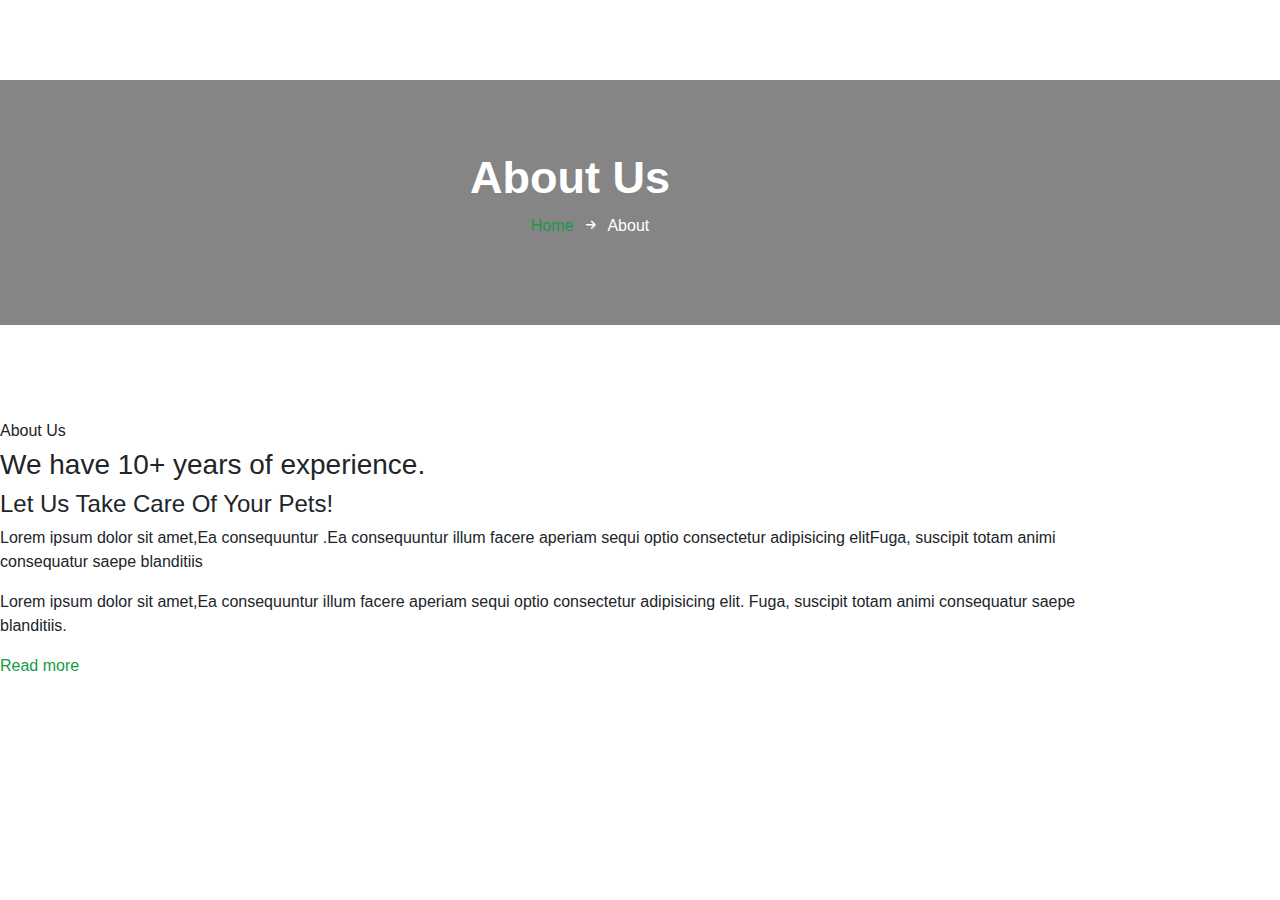
==== about.html @ 81b2c890 "tạo folder dự phòng" ====
<html lang="en" data-theme="light"><head>
    <!-- Required meta tags -->
    <meta charset="utf-8">
    <meta name="viewport" content="width=device-width, initial-scale=1, shrink-to-fit=no">
    <title>Pooch Care | About </title>
     <!-- google fonts -->  
     <link href="//fonts.googleapis.com/css2?family=Jost:wght@300;400;600&amp;display=swap" rel="stylesheet">
       <!-- link font awesome  -->
    <link rel="stylesheet" href="https://cdnjs.cloudflare.com/ajax/libs/font-awesome/6.2.0/css/all.min.css">
    <!-- bootstrap -->
    <link rel="stylesheet" href="https://cdn.jsdelivr.net/npm/bootstrap@4.3.1/dist/css/bootstrap.min.css" integrity="sha384-ggOyR0iXCbMQv3Xipma34MD+dH/1fQ784/j6cY/iJTQUOhcWr7x9JvoRxT2MZw1T" crossorigin="anonymous">
    <!-- CSS -->
    <link rel="stylesheet" href="./css/index.css">

  </head>
  
  <body>
  
  <style>
  * {
    box-sizing: border-box;
    font-family: -apple-system, BlinkMacSystemFont, "Segoe UI", Roboto, Oxygen-Sans, Ubuntu, Cantarell, "Helvetica Neue", sans-serif;
  }
  </style>
    <!--header-->
  <header >
  </header>
  <!-- //header -->
  
  <!-- about us top -->
  <section class="aboutus text-center">
    <!-- before -->
    <div class="aboutus-bg aboutus-bg-about py-sm-5 py-4">
        <div class="container py-2">
            <h2 class="title">About Us</h2>
            <ul class="aboutus-nav mt-2">
                <li><a href="#url">Home</a></li>
                <li class="active"><span class="fa fa-arrow-right mx-2 "></span> About  </li>
            </ul>
        </div>
    </div>
  </section>

  <!-- /aboutus-experience-->
  <section class="aboutus-experience">
    <!-- /aboutus-experience-main-->
    <div class="aboutus-experience-main py-5">
      <div class="container py-lg-5">
        <div class="content-info-in">
          <div class="content-gd ">
            <div class="title-content text-left mb-2">
              <h6 class="about-title">About Us</h6>
              <h3 class="text-title">We have 10+ years of experience.</h3>
            </div>
            <h4>Let Us Take Care
              Of Your Pets!</h4>
          </div>
          <div class="content-gd ">
            <p>Lorem ipsum dolor sit amet,Ea consequuntur .Ea consequuntur illum facere aperiam sequi optio
              consectetur adipisicing elitFuga, suscipit totam animi consequatur saepe blanditiis</p>
            <p class="mt-3 mb-3">Lorem ipsum dolor sit amet,Ea consequuntur illum
              facere aperiam sequi optio consectetur adipisicing elit. Fuga, suscipit totam animi
              consequatur saepe blanditiis.</p>
              <a href="services.html" class="read">Read more</a>
          </div>
  
        </div>
      </div>
  </div></section>
  <!-- //aboutus-experience-->
  
  
  


  
    <!-- jquery -->
    <script src="https://cdnjs.cloudflare.com/ajax/libs/jquery/3.6.1/jquery.min.js" integrity="sha512-aVKKRRi/Q/YV+4mjoKBsE4x3H+BkegoM/em46NNlCqNTmUYADjBbeNefNxYV7giUp0VxICtqdrbqU7iVaeZNXA==" crossorigin="anonymous" referrerpolicy="no-referrer"></script>

    <!--bootstrap-->
  

<script src="https://cdn.jsdelivr.net/npm/bootstrap@5.2.2/dist/js/bootstrap.min.js" integrity="sha384-IDwe1+LCz02ROU9k972gdyvl+AESN10+x7tBKgc9I5HFtuNz0wWnPclzo6p9vxnk" crossorigin="anonymous"></script>
  
  
  
  </body></html>
---- css/index.css ----
html {
    font-size: 16px;
}
.container {
    margin: 0;
    padding: 0;
    box-sizing: border-box;
}
.header {
    position: relative;
    top: 0;
    left: 0;
    width: 100% ;
}
.header .nav-link:hover {
    color: green !important;
}   

/* ABOUT HTML */
.aboutus{
    background-image: url(https://demo.w3layouts.com/demos_new/template_demo/02-07-2020/pooch-care-liberty-demo_Free/1396504601/web/assets/images/banner4.jpg);
    background-position: center;
    background-repeat: no-repeat;
    background-size: cover;
    position: relative;
    margin-top: 80px;
    z-index: 0;
    display: grid;
    align-items: center;
    padding: 15px 0;
}
.aboutus::before{
    content: "";
    position: absolute;
    top: 0;
    min-height: 100%;
    left: 0;
    right: 0;
    z-index: -1;
    background-color: #0c0c0c;
    opacity: 0.5;
}
.container {
    width: 100%;
    padding-right: 15px;
    padding-left: 15px;
}
.aboutus h2.title{
    color: #ffffff;
    font-weight: 650;
    font-size: 45px;
}
li{
    list-style-type: none;
}
.aboutus .aboutus-nav li{
    display: inline-block;
    font-size: 16px;
    font-weight: 380;
    color: #ffffff;
    position: relative;
    vertical-align: middle;
}
a, a:hover{
    text-decoration: none;
    color: #189A46;
}
.aboutus .aboutus-nav li span.fa{
    font-size: 11px;
    vertical-align: 2px;
}
.aboutus-experience .content-info-in{
    display: flex;
    flex-wrap: wrap;
    margin-right: -15px;
    margin-left: -15px;
    align-items: center;
}
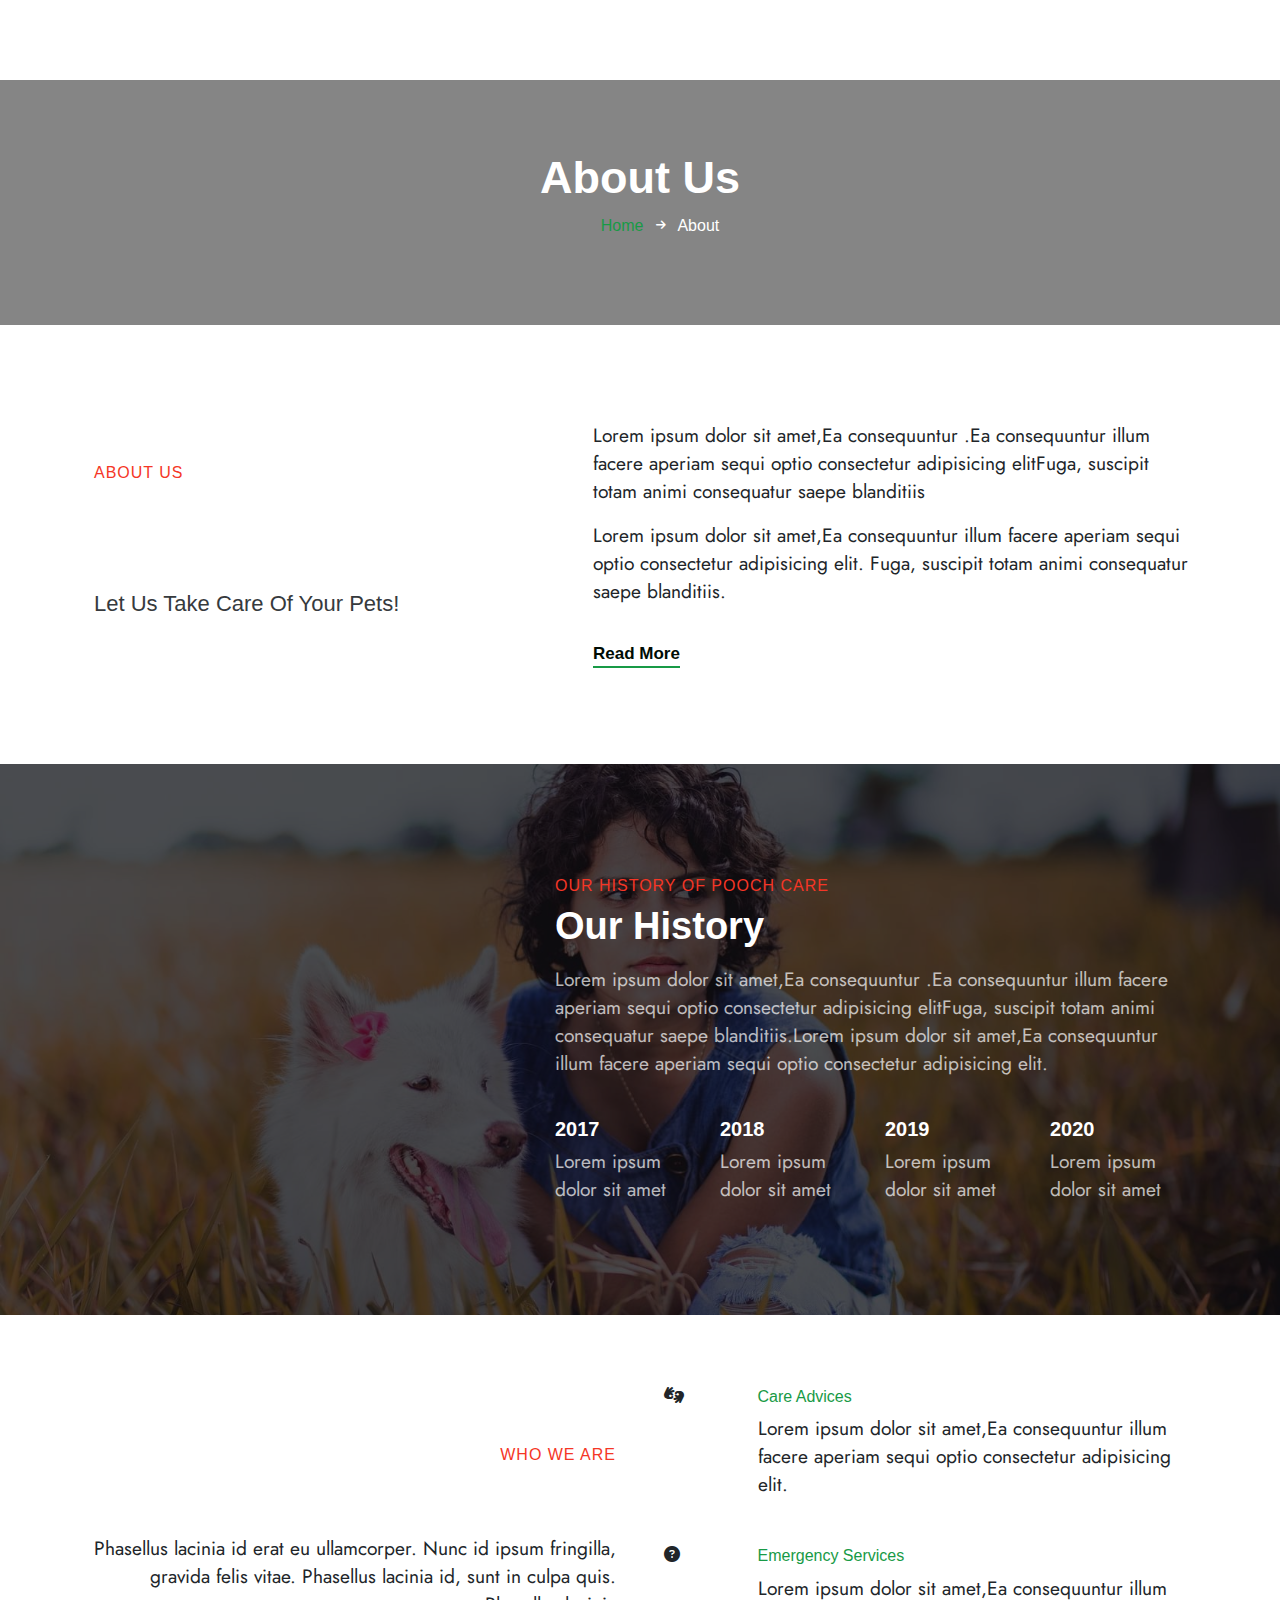
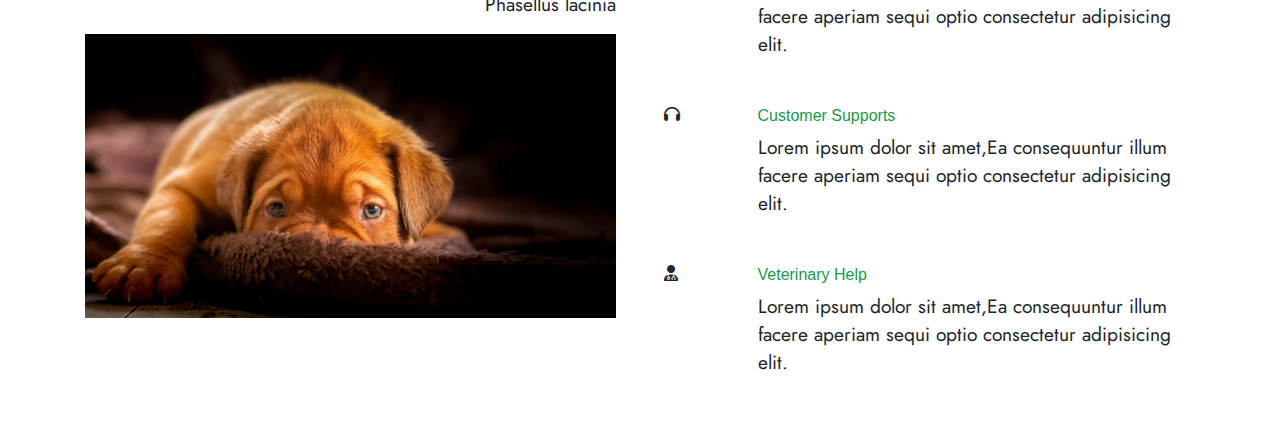
==== commit 72726748: "update aboutus" ====
--- a/about.html
+++ b/about.html
@@ -10,7 +10,7 @@
     <!-- bootstrap -->
     <link rel="stylesheet" href="https://cdn.jsdelivr.net/npm/bootstrap@4.3.1/dist/css/bootstrap.min.css" integrity="sha384-ggOyR0iXCbMQv3Xipma34MD+dH/1fQ784/j6cY/iJTQUOhcWr7x9JvoRxT2MZw1T" crossorigin="anonymous">
     <!-- CSS -->
-    <link rel="stylesheet" href="./css/index.css">
+    <link rel="stylesheet" href="./css/about.css">
 
   </head>
   
@@ -42,12 +42,11 @@
   </section>
 
   <!-- /aboutus-experience-->
-  <section class="aboutus-experience">
-    <!-- /aboutus-experience-main-->
+  <div class="aboutus-experience">
     <div class="aboutus-experience-main py-5">
       <div class="container py-lg-5">
         <div class="content-info-in">
-          <div class="content-gd ">
+          <div class="content-gd col-lg-5 pl-lg-4">
             <div class="title-content text-left mb-2">
               <h6 class="about-title">About Us</h6>
               <h3 class="text-title">We have 10+ years of experience.</h3>
@@ -55,7 +54,7 @@
             <h4>Let Us Take Care
               Of Your Pets!</h4>
           </div>
-          <div class="content-gd ">
+          <div class="content-gd col-lg-7 pl-lg-4 pl-lg-5 mt-lg-0 mt-md-5 mt-4 ">
             <p>Lorem ipsum dolor sit amet,Ea consequuntur .Ea consequuntur illum facere aperiam sequi optio
               consectetur adipisicing elitFuga, suscipit totam animi consequatur saepe blanditiis</p>
             <p class="mt-3 mb-3">Lorem ipsum dolor sit amet,Ea consequuntur illum
@@ -63,13 +62,134 @@
               consequatur saepe blanditiis.</p>
               <a href="services.html" class="read">Read more</a>
           </div>
-  
         </div>
       </div>
-  </div></section>
-  <!-- //aboutus-experience-->
-  
-  
+  </div>
+</div>
+
+  <!-- Feature -->
+  
+  <section class="feature">
+    <div class="feature-main py-5">
+      <!-- before -->
+      <div class="container py-lg-5">
+        <div class="feature-content py-lg-3">
+          <h4 class="about-title">Our history of Pooch Care</h4>
+          <h3 class="text-title">Our history</h3>
+          <p class="mt-3">Lorem ipsum dolor sit amet,Ea consequuntur .Ea consequuntur illum facere aperiam
+            sequi optio consectetur adipisicing elitFuga, suscipit totam animi consequatur saepe
+            blanditiis.Lorem ipsum dolor sit amet,Ea consequuntur illum facere aperiam sequi optio
+            consectetur adipisicing elit.</p>
+          <div class="history-grids">
+            <div class="history-info">
+              <h5 class="year">2017</h5>
+              <p>Lorem ipsum dolor sit amet</p>
+  
+            </div>
+            <div class="history-info">
+              <h5 class="year">2018</h5>
+              <p>Lorem ipsum dolor sit amet</p>
+            </div>
+            <div class="history-info">
+              <h5 class="year">2019</h5>
+              <p>Lorem ipsum dolor sit amet</p>
+            </div>
+            <div class="history-info">
+              <h5 class="year">2020</h5>
+              <p>Lorem ipsum dolor sit amet</p>
+            </div>
+  
+          </div>
+  
+        </div>
+      </div>
+    </div>
+  </section>
+
+  <!-- Who We Are -->
+  <section class="choose-us">
+    <!-- /content-6-section -->
+    <div class="choose-us-main py-5">
+      <div class="container py-lg-4">
+        <div class="content-info-in">
+          <div class="content-left col-lg-6 pr-lg-4 text-lg-right">
+            <h6 class="about-title">
+              Who we are</h6>
+            <h3 class="text-title">
+              Why Choose Us</h3>
+            <p class="mt-3"> Phasellus lacinia id erat eu
+              ullamcorper. Nunc id ipsum fringilla, gravida felis vitae. Phasellus lacinia id, sunt in
+              culpa quis. Phasellus lacinia</p>
+            <img src="./img/banner3.jpg" class="img-fluid mt-3" alt="">
+          </div>
+          <div class="content-right col-lg-6 pl-lg-4">
+            <div class="row content4-right-grids mb-lg-5 mb-4">
+              <div class="col-md-2 content4-right-icon">
+                <div class="content4-icon">
+                  <span class="fa fa-american-sign-language-interpreting"></span>
+                </div>
+              </div>
+              <div class="col-md-10 content4-right-info">
+                <h6><a href="#">Care Advices</a></h6>
+                <p>Lorem ipsum dolor sit amet,Ea consequuntur illum facere aperiam sequi optio
+                  consectetur
+                  adipisicing elit.</p>
+              </div>
+  
+            </div>
+            <div class="row content4-right-grids mb-lg-5 mb-4">
+              <div class="col-md-2 content4-right-icon">
+                <div class="content4-icon">
+                  <span class="fa fa-question-circle"></span>
+                </div>
+              </div>
+              <div class="col-md-10 content4-right-info">
+                <h6><a href="#">
+                  Emergency Services</a></h6>
+                <p>Lorem ipsum dolor sit amet,Ea consequuntur illum facere aperiam sequi optio
+                  consectetur
+                  adipisicing elit.</p>
+              </div>
+  
+            </div>
+            <div class="row content4-right-grids mb-lg-5 mb-4">
+              <div class="col-md-2 content4-right-icon">
+                <div class="content4-icon">
+                  <span class="fa fa-headphones"></span>
+                </div>
+              </div>
+              <div class="col-md-10 content4-right-info">
+                <h6><a href="#">
+                  Customer Supports</a></h6>
+                <p>Lorem ipsum dolor sit amet,Ea consequuntur illum facere aperiam sequi optio
+                  consectetur
+                  adipisicing elit.</p>
+              </div>
+  
+            </div>
+            <div class="row content4-right-grids">
+              <div class="col-md-2 content4-right-icon">
+                <div class="content4-icon">
+                  <span class="fa fa-user-md"></span>
+                </div>
+              </div>
+              <div class="col-md-10 content4-right-info">
+                <h6><a href="#">
+                  Veterinary Help</a></h6>
+                <p>Lorem ipsum dolor sit amet,Ea consequuntur illum facere aperiam sequi optio
+                  consectetur
+                  adipisicing elit.</p>
+              </div>
+  
+            </div>
+          </div>
+  
+  
+        </div>
+  
+      </div>
+    </div>
+  </section>
   
 
 
--- a/css/about.css
+++ b/css/about.css
@@ -0,0 +1,145 @@
+/* ABOUT HTML */
+*{
+    box-sizing: border-box;
+}
+.aboutus{
+    background-image: url(https://demo.w3layouts.com/demos_new/template_demo/02-07-2020/pooch-care-liberty-demo_Free/1396504601/web/assets/images/banner4.jpg);
+    background-position: center;
+    background-repeat: no-repeat;
+    background-size: cover;
+    position: relative;
+    margin-top: 80px;
+    z-index: 0;
+    display: grid;
+    align-items: center;
+    padding: 15px 0;
+}
+.aboutus::before{
+    content: "";
+    position: absolute;
+    top: 0;
+    min-height: 100%;
+    left: 0;
+    right: 0;
+    z-index: -1;
+    background-color: #0c0c0c;
+    opacity: 0.5;
+}
+.container {
+    width: 100%;
+    padding-right: 15px;
+    padding-left: 15px;
+}
+.aboutus h2.title{
+    color: #ffffff;
+    font-weight: 650;
+    font-size: 45px;
+}
+li{
+    list-style-type: none;
+}
+.aboutus .aboutus-nav li{
+    display: inline-block;
+    font-size: 16px;
+    font-weight: 380;
+    color: #ffffff;
+    position: relative;
+    vertical-align: middle;
+}
+a, a:hover{
+    text-decoration: none;
+    color: #189A46;
+    cursor: pointer;
+}
+.aboutus .aboutus-nav li span.fa{
+    font-size: 11px;
+    vertical-align: 2px;
+}
+.content-info-in{
+    display: flex;
+    margin-right: -15px;
+    margin-left: -15px;
+    align-items: center;
+}
+.about-title{
+    color: #f53626;
+    font-size: 16px;
+    font-weight: 400;
+    line-height: 20px;
+    text-transform: uppercase;
+    letter-spacing: 1px;
+}
+.text-title{
+    text-transform: capitalize;
+    font-size: 38px;
+    font-weight: 550;
+    line-height: 45px;
+}
+.content-info-in h4{
+    font-size: 22px;
+    line-height: 30px;
+    opacity: 0.9;
+}
+p{
+    margin: 0;
+    padding: 0;
+    font-size: 1.2em;
+    line-height: 28px;
+    color: var(--font-color);
+    font-family: 'Jost', sans-serif; 
+}
+a.read{
+    font-size: 17px;
+    padding: 0;
+    border-bottom: 2px solid #189A46;
+    color: #000c04 ;
+    transition: 0.3s ease-in-out;
+    font-weight: 600;
+    border-radius: 0;
+    margin-top: 20px;
+    display: inline-block;
+    text-transform: capitalize;
+}
+
+.feature-main{
+    background: url(../img/banner2.jpg) no-repeat center;
+    background-size: cover;
+    position: relative;
+    z-index: 1;
+    display: grid;
+    align-items: center;
+}
+.feature-main::before{
+    content: "";
+    background-color: rgba(0, 4, 8, 0.69);
+    position: absolute;
+    top: 0;
+    min-height: 100%;
+    left: 0;
+    right: 0;
+    z-index: -1;
+}
+.feature-content{
+    margin-left: auto;
+    max-width: 640px;
+    text-align: left;
+}
+h3.text-title{
+    color: #ffffff;
+}
+.feature-content p{
+    color: #ffffff;
+    opacity: 0.7;
+}
+.history-grids{
+    display: grid;
+    grid-template-columns: 1fr 1fr 1fr 1fr;
+    grid-gap: 20px;
+    margin-top: 40px; 
+}
+.history-grids h5.year{
+    color: #fff;
+    font-size: 20px;
+    font-weight: 700;
+    margin-bottom: 6px;
+}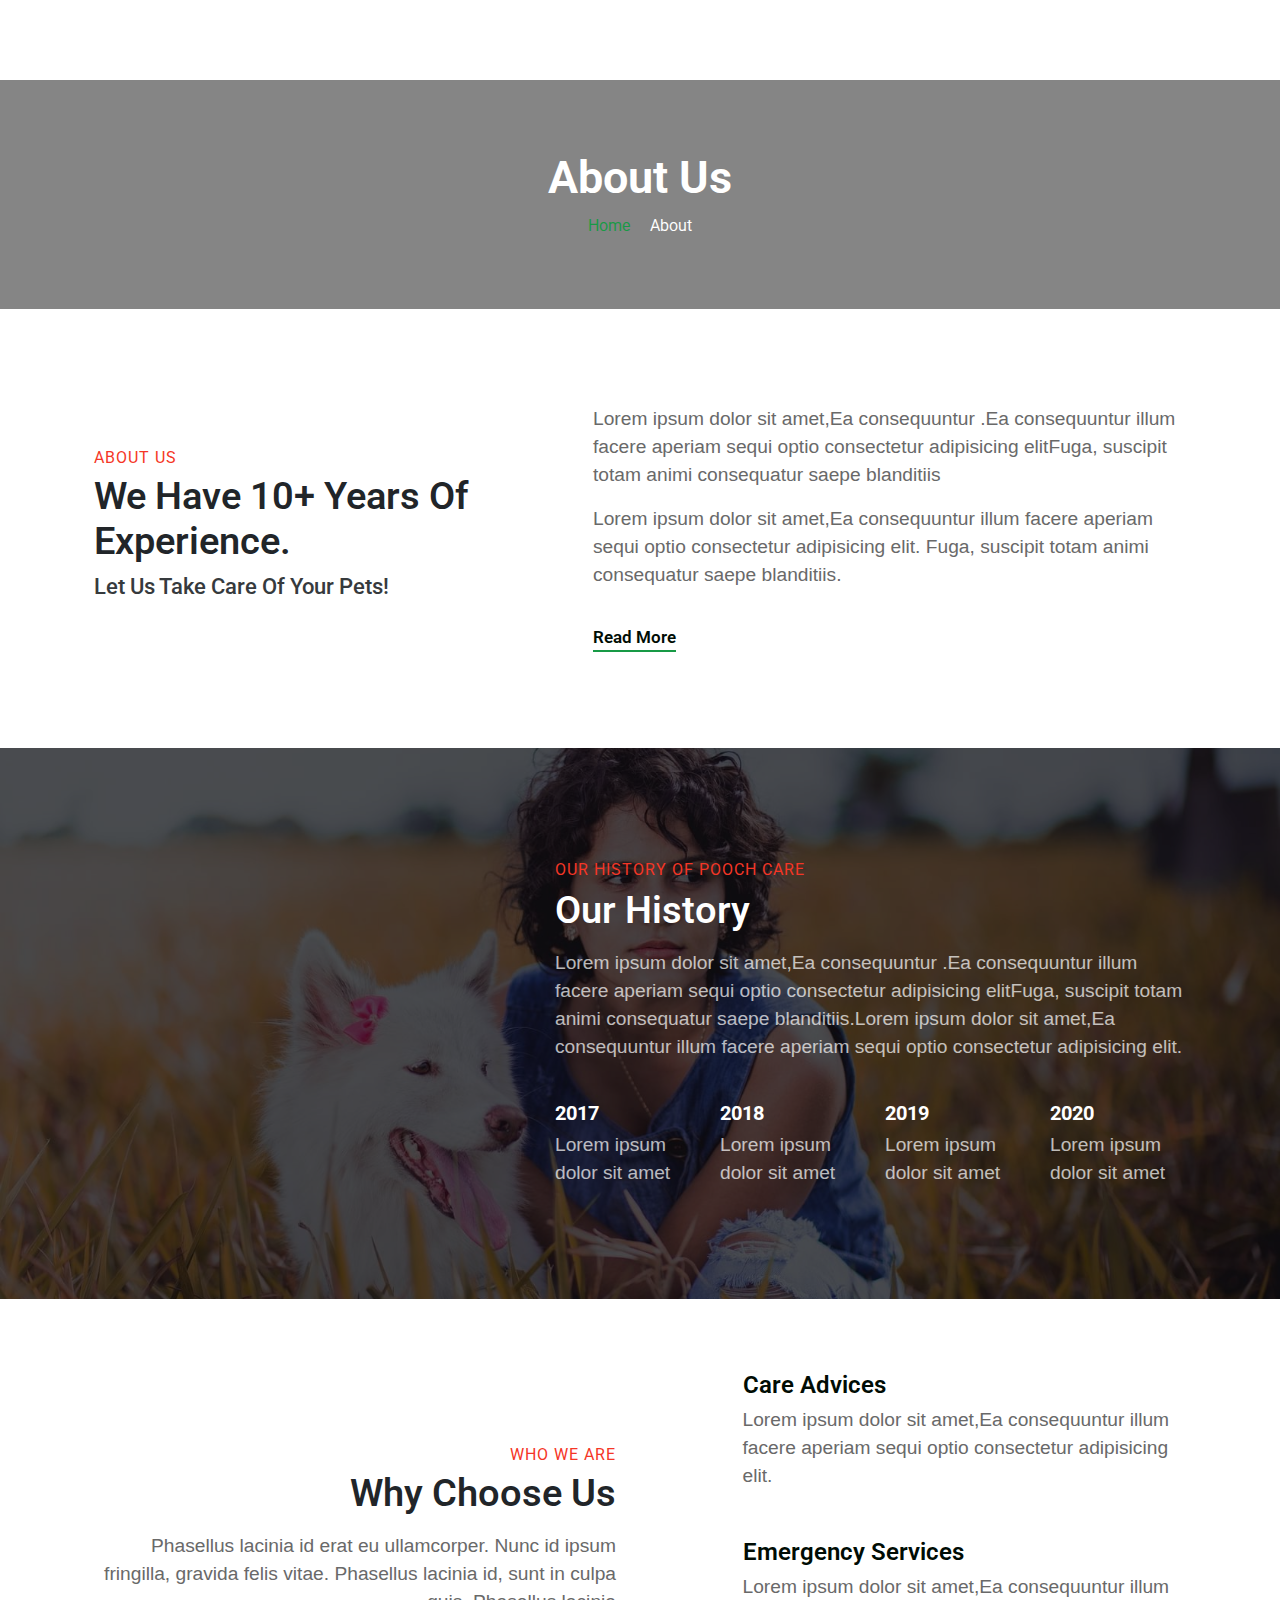
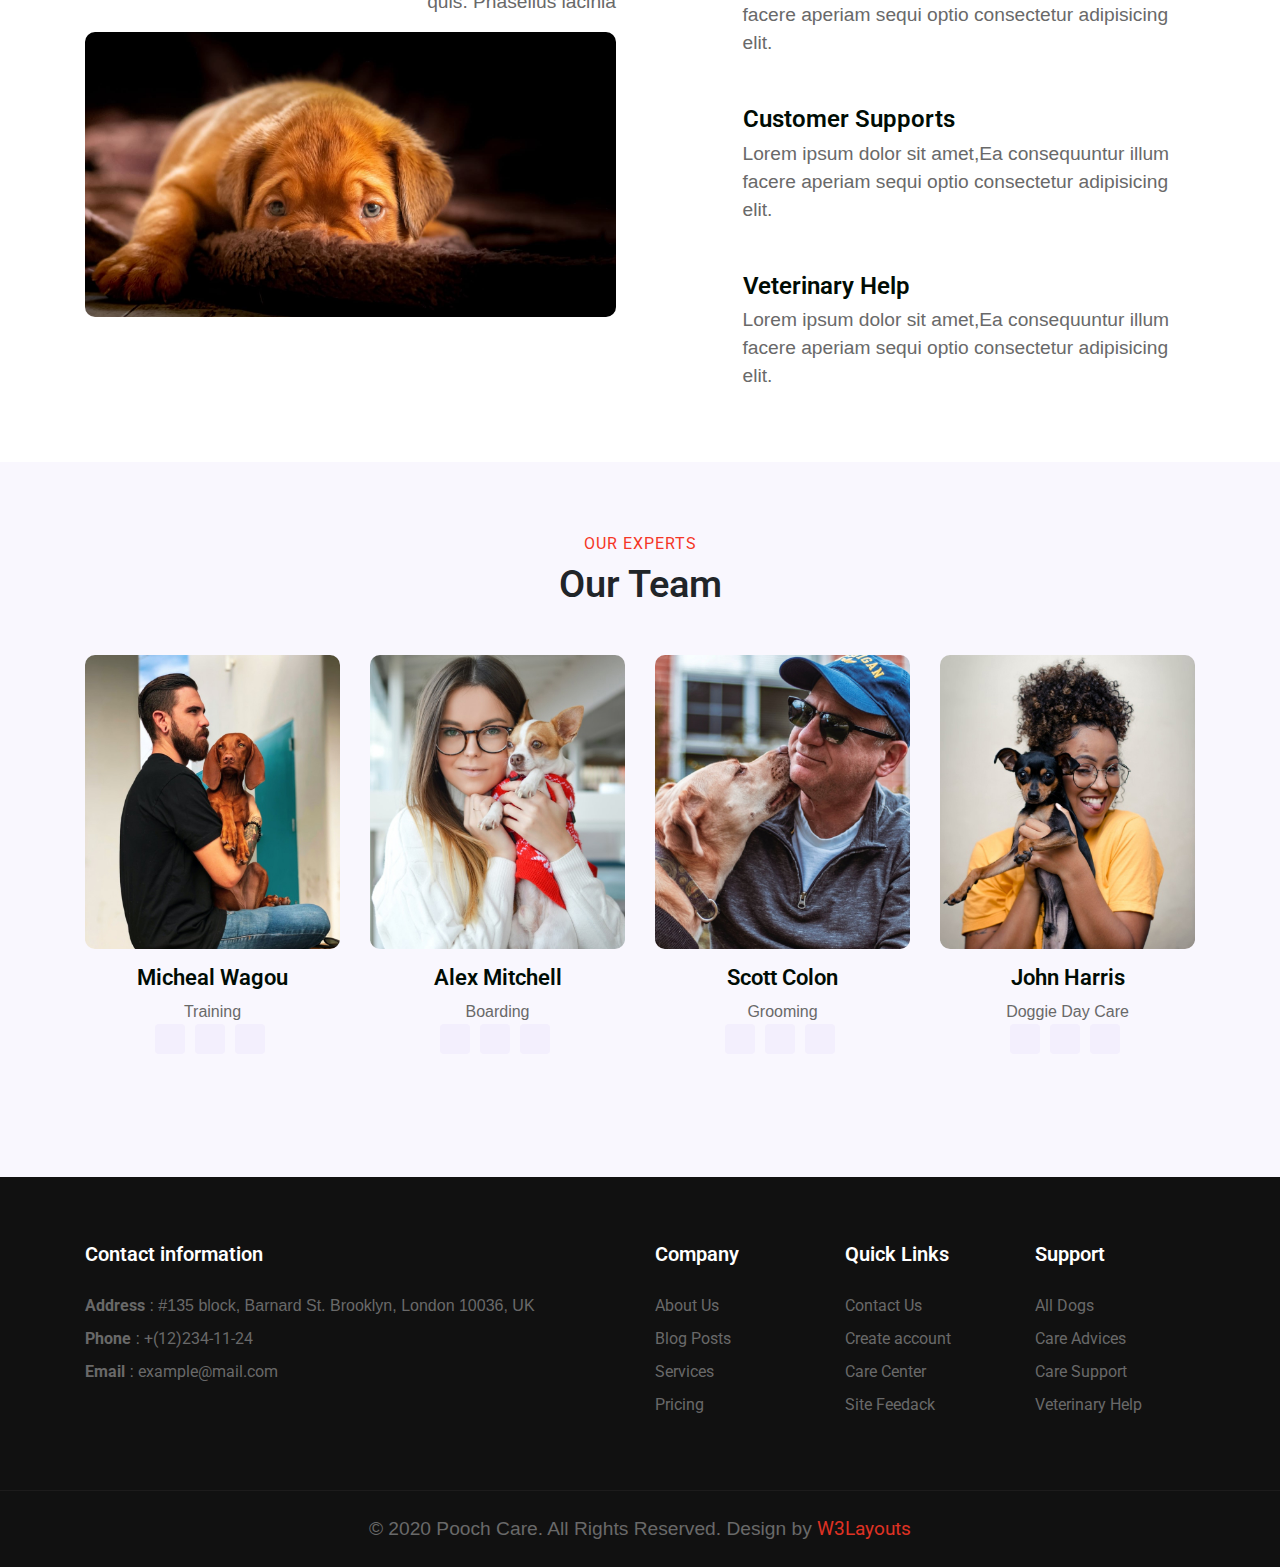
==== commit 055863cd: "complete aboutus" ====
--- a/about.html
+++ b/about.html
@@ -3,10 +3,18 @@
     <meta charset="utf-8">
     <meta name="viewport" content="width=device-width, initial-scale=1, shrink-to-fit=no">
     <title>Pooch Care | About </title>
-     <!-- google fonts -->  
-     <link href="//fonts.googleapis.com/css2?family=Jost:wght@300;400;600&amp;display=swap" rel="stylesheet">
-       <!-- link font awesome  -->
-    <link rel="stylesheet" href="https://cdnjs.cloudflare.com/ajax/libs/font-awesome/6.2.0/css/all.min.css">
+     <!-- Google Fonts -->  
+     <link rel="preconnect" href="https://fonts.googleapis.com">
+        <link rel="preconnect" href="https://fonts.gstatic.com" crossorigin="">
+        <link href="https://fonts.googleapis.com/css2?family=Roboto:wght@300;400;500;600;700;800&amp;display=swap" rel="stylesheet">
+       <!-- Font Awesome  -->
+       <link rel="stylesheet" href="https://cdnjs.cloudflare.com/ajax/libs/font-awesome/6.2.0/css/all.min.css" integrity="sha512-xh6O/CkQoPOWDdYTDqeRdPCVd1SpvCA9XXcUnZS2FmJNp1coAFzvtCN9BmamE+4aHK8yyUHUSCcJHgXloTyT2A==" crossorigin="anonymous" referrerpolicy="no-referrer" />
+       <!-- Font Line Awesome -->
+       <link rel="stylesheet" href="https://maxst.icons8.com/vue-static/landings/line-awesome/line-awesome/1.3.0/css/line-awesome.min.css">
+   <!-- link Animation  -->
+        <link rel="stylesheet" href="https://cdnjs.cloudflare.com/ajax/libs/animate.css/4.1.1/animate.min.css">
+   <!-- FLATICON -->
+        <link rel="stylesheet" href="./css/flaticon/flaticon.css">
     <!-- bootstrap -->
     <link rel="stylesheet" href="https://cdn.jsdelivr.net/npm/bootstrap@4.3.1/dist/css/bootstrap.min.css" integrity="sha384-ggOyR0iXCbMQv3Xipma34MD+dH/1fQ784/j6cY/iJTQUOhcWr7x9JvoRxT2MZw1T" crossorigin="anonymous">
     <!-- CSS -->
@@ -27,8 +35,8 @@
   </header>
   <!-- //header -->
   
-  <!-- about us top -->
-  <section class="aboutus text-center">
+  <!-- AboutUs -->
+<section class="aboutus text-center">
     <!-- before -->
     <div class="aboutus-bg aboutus-bg-about py-sm-5 py-4">
         <div class="container py-2">
@@ -41,7 +49,7 @@
     </div>
   </section>
 
-  <!-- /aboutus-experience-->
+  <!-- AboutUs-Experience-->
   <div class="aboutus-experience">
     <div class="aboutus-experience-main py-5">
       <div class="container py-lg-5">
@@ -69,7 +77,7 @@
 
   <!-- Feature -->
   
-  <section class="feature">
+<section class="feature">
     <div class="feature-main py-5">
       <!-- before -->
       <div class="container py-lg-5">
@@ -106,9 +114,8 @@
     </div>
   </section>
 
-  <!-- Who We Are -->
+  <!-- ChooseUs-Who We Are -->
   <section class="choose-us">
-    <!-- /content-6-section -->
     <div class="choose-us-main py-5">
       <div class="container py-lg-4">
         <div class="content-info-in">
@@ -123,13 +130,13 @@
             <img src="./img/banner3.jpg" class="img-fluid mt-3" alt="">
           </div>
           <div class="content-right col-lg-6 pl-lg-4">
-            <div class="row content4-right-grids mb-lg-5 mb-4">
-              <div class="col-md-2 content4-right-icon">
-                <div class="content4-icon">
+            <div class="row chooseus-right-grids mb-lg-5 mb-4">
+              <div class="col-md-2 chooseus-right-icon">
+                <div class="chooseus-icon">
                   <span class="fa fa-american-sign-language-interpreting"></span>
                 </div>
               </div>
-              <div class="col-md-10 content4-right-info">
+              <div class="col-md-10 chooseus-right-info">
                 <h6><a href="#">Care Advices</a></h6>
                 <p>Lorem ipsum dolor sit amet,Ea consequuntur illum facere aperiam sequi optio
                   consectetur
@@ -137,13 +144,13 @@
               </div>
   
             </div>
-            <div class="row content4-right-grids mb-lg-5 mb-4">
-              <div class="col-md-2 content4-right-icon">
-                <div class="content4-icon">
+            <div class="row chooseus-right-grids mb-lg-5 mb-4">
+              <div class="col-md-2 chooseus-right-icon">
+                <div class="chooseus-icon">
                   <span class="fa fa-question-circle"></span>
                 </div>
               </div>
-              <div class="col-md-10 content4-right-info">
+              <div class="col-md-10 chooseus-right-info">
                 <h6><a href="#">
                   Emergency Services</a></h6>
                 <p>Lorem ipsum dolor sit amet,Ea consequuntur illum facere aperiam sequi optio
@@ -152,13 +159,13 @@
               </div>
   
             </div>
-            <div class="row content4-right-grids mb-lg-5 mb-4">
-              <div class="col-md-2 content4-right-icon">
-                <div class="content4-icon">
+            <div class="row chooseus-right-grids mb-lg-5 mb-4">
+              <div class="col-md-2 chooseus-right-icon">
+                <div class="chooseus-icon">
                   <span class="fa fa-headphones"></span>
                 </div>
               </div>
-              <div class="col-md-10 content4-right-info">
+              <div class="col-md-10 chooseus-right-info">
                 <h6><a href="#">
                   Customer Supports</a></h6>
                 <p>Lorem ipsum dolor sit amet,Ea consequuntur illum facere aperiam sequi optio
@@ -167,13 +174,13 @@
               </div>
   
             </div>
-            <div class="row content4-right-grids">
-              <div class="col-md-2 content4-right-icon">
-                <div class="content4-icon">
+            <div class="row chooseus-right-grids">
+              <div class="col-md-2 chooseus-right-icon">
+                <div class="chooseus-icon">
                   <span class="fa fa-user-md"></span>
                 </div>
               </div>
-              <div class="col-md-10 content4-right-info">
+              <div class="col-md-10 chooseus-right-info">
                 <h6><a href="#">
                   Veterinary Help</a></h6>
                 <p>Lorem ipsum dolor sit amet,Ea consequuntur illum facere aperiam sequi optio
@@ -191,17 +198,209 @@
     </div>
   </section>
   
-
-
-  
-    <!-- jquery -->
+  <!-- Team -->
+  <section class="team-main">
+    <div class="team py-5">
+      <div class="container py-lg-4">
+        <div class="title-content text-center mb-lg-5 mb-4">
+          <h6 class="about-title">Our Experts</h6>
+          <h3 class="text-title">Our Team</h3>
+        
+        </div>
+        <div class="row team-row">
+          <div class="col-lg-3 col-6 team-wrap">
+            <div class="team-info text-center">
+              <div class="column position-relative">
+                <a href="#url"><img src="./img/team1.jpg" alt="" class="img-fluid team-image"></a>
+              </div>
+              <div class="column">
+                
+                <h3 class="member"><a href="#url">Micheal Wagou</a></h3>
+                <p>Training </p>
+                <div class="social">
+                  <div class="social-left">
+                    <a href="#facebook" class="facebook"><i class="fa-brands fa-facebook-f" ></i></a>
+                    <a href="#twitter" class="twitter"><i class="fa-brands fa-twitter" ></i></a>
+                    <a href="#linkedin"><i class="fa-brands fa-linkedin-in" ></i></a>
+                 
+                  </div>
+  
+                </div>
+              </div>
+            </div>
+          </div>
+
+          <div class="col-lg-3 col-6 team-wrap">
+  
+            <div class="team-info text-center">
+              <div class="column position-relative">
+                <a href="#url"><img src="./img/team2.jpg" alt="" class="img-fluid team-image"></a>
+              </div>
+              <div class="column">
+                
+                <h3 class="member"><a href="#url">Alex Mitchell</a></h3>
+                <p>Boarding</p>
+                <div class="social">
+                  <div class="social-left">
+                    <a href="#facebook" class="facebook"><i class="fa-brands fa-facebook-f" ></i></a>
+                    <a href="#twitter" class="twitter"><i class="fa-brands fa-twitter" ></i></a>
+                    <a href="#linkedin"><i class="fa-brands fa-linkedin-in" ></i></a>
+                 
+                  </div>
+  
+                </div>
+              </div>
+            </div>
+          </div>
+
+          <div class="col-lg-3 col-6 team-wrap">
+            <div class="team-info text-center">
+              <div class="column position-relative">
+                <a href="#url"><img src="./img/team3.jpg" alt="" class="img-fluid team-image"></a>
+              </div>
+              <div class="column">
+                
+                <h3 class="member"><a href="#url">Scott Colon</a></h3>
+                <p>Grooming </p>
+                <div class="social">
+                  <div class="social-left">
+                    <a href="#facebook" class="facebook"><i class="fa-brands fa-facebook-f" ></i></a>
+                    <a href="#twitter" class="twitter"><i class="fa-brands fa-twitter" ></i></a>
+                    <a href="#linkedin"><i class="fa-brands fa-linkedin-in" ></i></a>
+               
+                  </div>
+                </div>
+              </div>
+            </div>
+  
+          </div>
+  
+          <div class="col-lg-3 col-6 team-wrap">
+            <div class="team-info text-center">
+              <div class="column position-relative">
+                <a href="#url"><img src="./img/team4.jpg" alt="" class="img-fluid team-image"></a>
+              </div>
+              <div class="column">
+                
+                <h3 class="member"><a href="#url">John Harris</a></h3>
+                <p>Doggie Day Care</p>
+                <div class="social">
+                  <div class="social-left">
+                    <a href="#facebook" class="facebook"><i class="fa-brands fa-facebook-f" ></i></a>
+                    <a href="#twitter" class="twitter"><i class="fa-brands fa-twitter" ></i></a>
+                    <a href="#linkedin"><i class="fa-brands fa-linkedin-in" ></i></a>
+             
+                  </div>
+                </div>
+              </div>
+            </div>
+          </div>
+        </div>
+      </div>
+    </div>
+  </section>
+
+  <!-- Footer -->
+  <section class="footer">
+    <footer class="footer-content">
+      <div class="footer-bg">
+        <div class="container py-lg-3">
+          <div class="row footer-top">
+            <div class="col-lg-6 col-md-5 footer-list mt-5">
+              <h6 class="footer-title">Contact information</h6>
+              <ul>
+                <li>
+                  <p><strong>Address</strong> : #135 block, Barnard St. Brooklyn, London 10036, UK</p>
+                </li>
+                <li>
+                  <p><strong>Phone</strong> : <a href="tel:+(12)234-11-24">+(12)234-11-24</a></p>
+                </li>
+                <li>
+                  <p><strong>Email</strong> : <a href="mailto:example@mail.com">example@mail.com</a></p>
+                </li>
+              </ul>
+  
+              <div class="footer-content-icon mt-3">
+                <ul class="footer-icon">
+                  <li class="facebook">
+                    <a href="#link" title="Facebook">
+                      <span class="fa-brands fa-facebook-f" ></span>
+                    </a>
+                  </li>
+                  <li class="twitter">
+                    <a href="#link" title="Twitter">
+                      <span class="fa-brands fa-twitter" ></span>
+                    </a>
+                  </li>
+                  <li class="dribbble">
+                    <a href="#link" title="Dribbble">
+                      <span class="fa-brands fa-dribbble" ></span>
+                    </a>
+                  </li>
+                  <li class="google">
+                    <a href="#link" title="Google">
+                      <span class="fa-brands fa-google" ></span>
+                    </a>
+                  </li>
+                </ul>
+              </div>
+            </div>
+            <div class="col-lg-6 col-md-7">
+              <div class="row">
+                <div class="col-sm-4 col-6 footer-list mt-5">
+                  <h6 class="footer-title">Company</h6>
+                  <ul>
+                    <li><a href="about.html">About Us</a></li>
+                    <li><a href="blog.html">Blog Posts</a></li>
+                    <li><a href="services.html">Services</a></li>
+                    <li><a href="#pricing">Pricing</a></li>
+                  </ul>
+                </div>
+                <div class="col-sm-4 col-6 footer-list mt-5">
+                  <h6 class="footer-title">Quick Links</h6>
+                  <ul>
+                    <li><a href="contact.html">Contact Us</a></li>
+                    <li><a href="#signup">Create account</a></li>
+                    <li><a href="#learn">Care Center</a></li>
+                    <li><a href="#feedback">Site Feedack</a></li>
+                  </ul>
+                </div>
+                <div class="col-sm-4 footer-list mt-5">
+                  <h6 class="footer-title">Support</h6>
+                  <ul>
+                    <li><a href="#URL">All Dogs</a></li>
+                    <li><a href="#URL">Care Advices</a></li>
+                    <li><a href="#URL">Care Support</a></li>
+                    <li><a href="#URL">Veterinary Help</a></li>
+                  </ul>
+                </div>
+              </div>
+            </div>
+          </div>
+        </div>
+  
+        <div class="mid-footer-content align-center py-lg-4 py-3 mt-5">
+          <div class="container">
+            <p class="copy-footer-content text-center"> © 2020 Pooch Care. All Rights Reserved. Design by <a href="https://w3layouts.com/">W3Layouts</a></p>
+          </div>
+        </div>
+      </div>
+    </footer>
+
+  </section>
+  
+<!-- jquery -->
     <script src="https://cdnjs.cloudflare.com/ajax/libs/jquery/3.6.1/jquery.min.js" integrity="sha512-aVKKRRi/Q/YV+4mjoKBsE4x3H+BkegoM/em46NNlCqNTmUYADjBbeNefNxYV7giUp0VxICtqdrbqU7iVaeZNXA==" crossorigin="anonymous" referrerpolicy="no-referrer"></script>
 
-    <!--bootstrap-->
-  
+ <!--bootstrap-->
 
 <script src="https://cdn.jsdelivr.net/npm/bootstrap@5.2.2/dist/js/bootstrap.min.js" integrity="sha384-IDwe1+LCz02ROU9k972gdyvl+AESN10+x7tBKgc9I5HFtuNz0wWnPclzo6p9vxnk" crossorigin="anonymous"></script>
-  
+
+<!-- wOW Animation -->
+<script src="https://cdnjs.cloudflare.com/ajax/libs/wow/1.1.2/wow.min.js" integrity="sha512-Eak/29OTpb36LLo2r47IpVzPBLXnAMPAVypbSZiZ4Qkf8p/7S/XRG5xp7OKWPPYfJT6metI+IORkR5G8F900+g==" crossorigin="anonymous" referrerpolicy="no-referrer"></script> 
+<script>
+    new WOW().init();
+    </script>
   
   
   </body></html>--- a/css/flaticon/flaticon.css
+++ b/css/flaticon/flaticon.css
@@ -0,0 +1,64 @@
+	/*
+  	Flaticon icon font: Flaticon
+  	Creation date: 29/01/2021 10:05
+  	*/
+
+@font-face {
+  font-family: "Flaticon";
+  src: url("./Flaticon.eot");
+  src: url("./Flaticon.eot?#iefix") format("embedded-opentype"),
+       url("./Flaticon.woff2") format("woff2"),
+       url("./Flaticon.woff") format("woff"),
+       url("./Flaticon.ttf") format("truetype"),
+       url("./Flaticon.svg#Flaticon") format("svg");
+  font-weight: normal;
+  font-style: normal;
+}
+
+@media screen and (-webkit-min-device-pixel-ratio:0) {
+  @font-face {
+    font-family: "Flaticon";
+    src: url("./Flaticon.svg#Flaticon") format("svg");
+  }
+}
+
+[class^="flaticon-"]:before, [class*=" flaticon-"]:before,
+[class^="flaticon-"]:after, [class*=" flaticon-"]:after {   
+	font-family: Flaticon;
+	font-style: normal;
+}
+
+.flaticon-website:before { content: "\f100"; }
+.flaticon-line-graph:before { content: "\f101"; }
+.flaticon-line-chart:before { content: "\f102"; }
+.flaticon-dollar:before { content: "\f103"; }
+.flaticon-help:before { content: "\f104"; }
+.flaticon-pie-charts:before { content: "\f105"; }
+.flaticon-idea:before { content: "\f106"; }
+.flaticon-office:before { content: "\f107"; }
+.flaticon-boost:before { content: "\f108"; }
+.flaticon-boost-1:before { content: "\f109"; }
+.flaticon-location:before { content: "\f10a"; }
+.flaticon-email:before { content: "\f10b"; }
+.flaticon-smile:before { content: "\f10c"; }
+.flaticon-confetti:before { content: "\f10d"; }
+.flaticon-laptop:before { content: "\f10e"; }
+.flaticon-paper-plane:before { content: "\f10f"; }
+.flaticon-air-mail:before { content: "\f110"; }
+.flaticon-startup:before { content: "\f111"; }
+.flaticon-rocket:before { content: "\f112"; }
+.flaticon-promotion:before { content: "\f113"; }
+.flaticon-chart:before { content: "\f114"; }
+.flaticon-vector:before { content: "\f115"; }
+.flaticon-coding:before { content: "\f116"; }
+.flaticon-play:before { content: "\f117"; }
+.flaticon-chat:before { content: "\f118"; }
+.flaticon-bullhorn:before { content: "\f119"; }
+.flaticon-sketch:before { content: "\f11a"; }
+.flaticon-clock:before { content: "\f11b"; }
+.flaticon-user:before { content: "\f11c"; }
+.flaticon-speech-bubble:before { content: "\f11d"; }
+.flaticon-share:before { content: "\f11e"; }
+.flaticon-left-quote:before { content: "\f11f"; }
+.flaticon-check:before { content: "\f120"; }
+.flaticon-quotation:before { content: "\f121"; }--- a/css/about.css
+++ b/css/about.css
@@ -85,7 +85,7 @@
     padding: 0;
     font-size: 1.2em;
     line-height: 28px;
-    color: var(--font-color);
+    color: #696969;
     font-family: 'Jost', sans-serif; 
 }
 a.read{
@@ -100,6 +100,11 @@
     display: inline-block;
     text-transform: capitalize;
 }
+/* h1, h2, h3, h4, h5, h6{
+    margin: 0;
+    padding: 0;
+    color: #000c04;
+} */
 
 .feature-main{
     background: url(../img/banner2.jpg) no-repeat center;
@@ -124,7 +129,7 @@
     max-width: 640px;
     text-align: left;
 }
-h3.text-title{
+.feature h3.text-title{
     color: #ffffff;
 }
 .feature-content p{
@@ -142,4 +147,126 @@
     font-size: 20px;
     font-weight: 700;
     margin-bottom: 6px;
+}
+
+.content-info-in h6{
+    margin: 0px 0 6px 0;
+}
+.chooseus-icon{
+    color: #189A46;
+    font-size: 44px;
+    text-align: center;
+}
+.chooseus-right-info{
+    padding-left: 0;
+}
+.choose-us .content-info-in h6 a{
+    color:#000c04 ;
+    text-align: left;
+    font-size: 24px;
+    font-weight: 600;
+    margin-bottom: 0;
+}
+
+.team-main .team {
+    background: rgba(147,107,232,0.05);
+}
+.team-wrap{
+    margin-bottom: 44px;
+}
+.team-main .column{
+    overflow: hidden;
+}
+.team-main .column a img{
+    display: block;
+    transition-property: transform;
+    transition-duration: 0.3s;
+    transition-timing-function: linear;
+    transition-delay: 0s;
+}
+body img{
+    border-radius: 10px;
+}
+.team-main h3.member a{
+    color: #000c04;
+    font-size: 22px;
+    line-height: 26px;
+    font-weight: 600;
+}
+.team-main .team-info p{
+    color: #696969;
+    font-size: 16px;
+    line-height: 25px;
+}
+.team-main h3.member, .team-main.social{
+    margin-top: 16px;
+}
+.team-main .social a{
+    display: inline-block;
+    margin-right: 6px;
+    width: 30px;
+    height: 30px;
+    line-height: 30px;
+    border-radius: 4px;
+    text-align: center;
+    background: rgba(147,107,232,0.05);
+}
+.team-main .social a i{
+    font-size: 12px;
+    line-height: 30px;
+    display: block;
+}
+
+.footer .footer-content{
+    background: #111111 ;
+}
+.footer h6.footer-title{
+    color: #ffffff;
+    font-size: 20px;
+    line-height: 26px;
+    font-weight: 600;
+    margin-bottom: 25px;
+}
+ul{
+    margin: 0;
+    padding: 0;
+}
+.footer .footer-list ul li{
+    list-style: none;
+    margin-bottom: 5px;
+}
+b, strong{
+    font-weight: bolder;
+}
+.footer .footer-list ul li p, .footer .footer-list ul li a{
+    color:#696969 ;
+    font-size: 16px;
+    line-height: 28px;
+    font-weight: normal;
+}
+body a{
+    cursor: pointer;
+}
+.footer ul.footer-icon{
+    list-style: none;
+    overflow: hidden;
+    margin-top: 3px;
+    padding: 0;
+}
+.footer ul.footer-icon li{
+    display: inline-block;
+    margin-right: 15px;
+    margin-bottom: 0;
+}
+
+.mid-footer-content{
+    border-top: 1px solid rgba(103,99,99,0.14)
+}
+.copy-footer-content a{
+    color: #f53626;
+    opacity: 0.9;
+}
+.footer .footer-list ul li a:hover{
+    text-decoration: underline;
+    color: #ffffff;
 }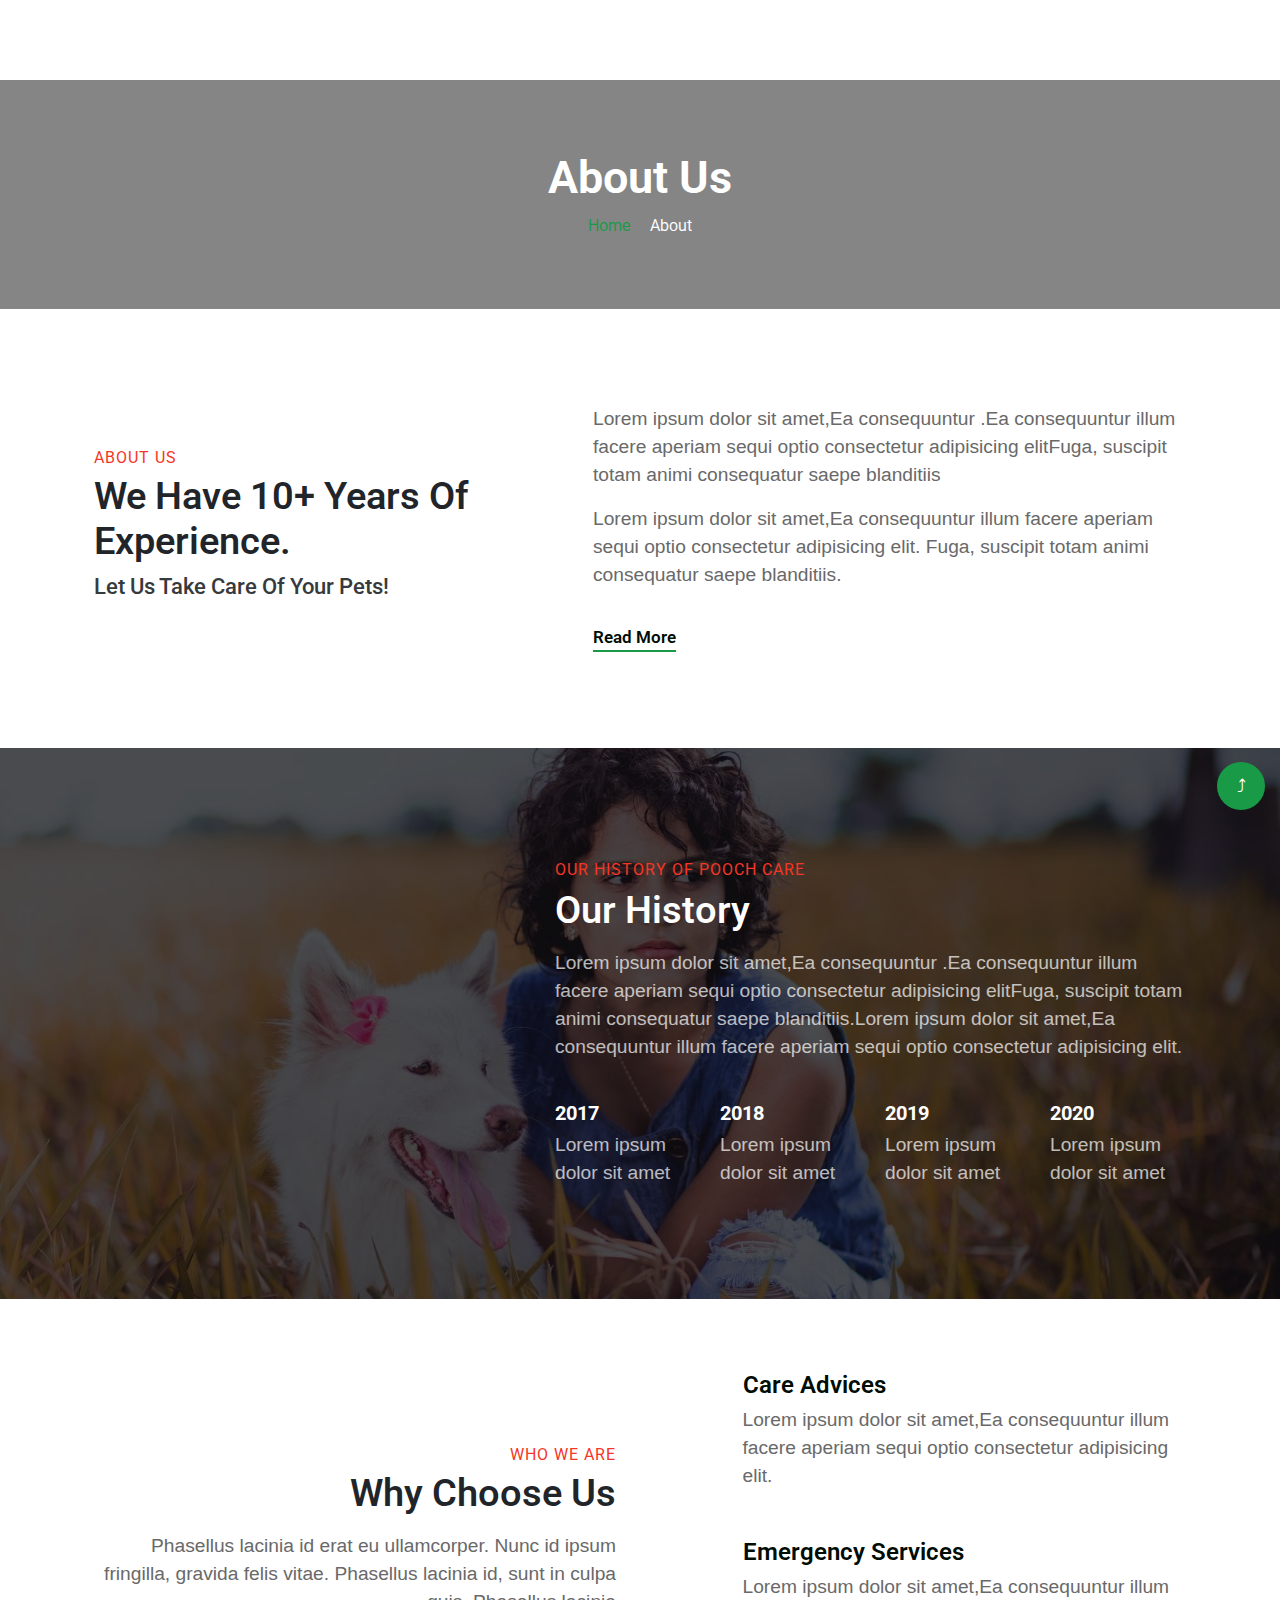
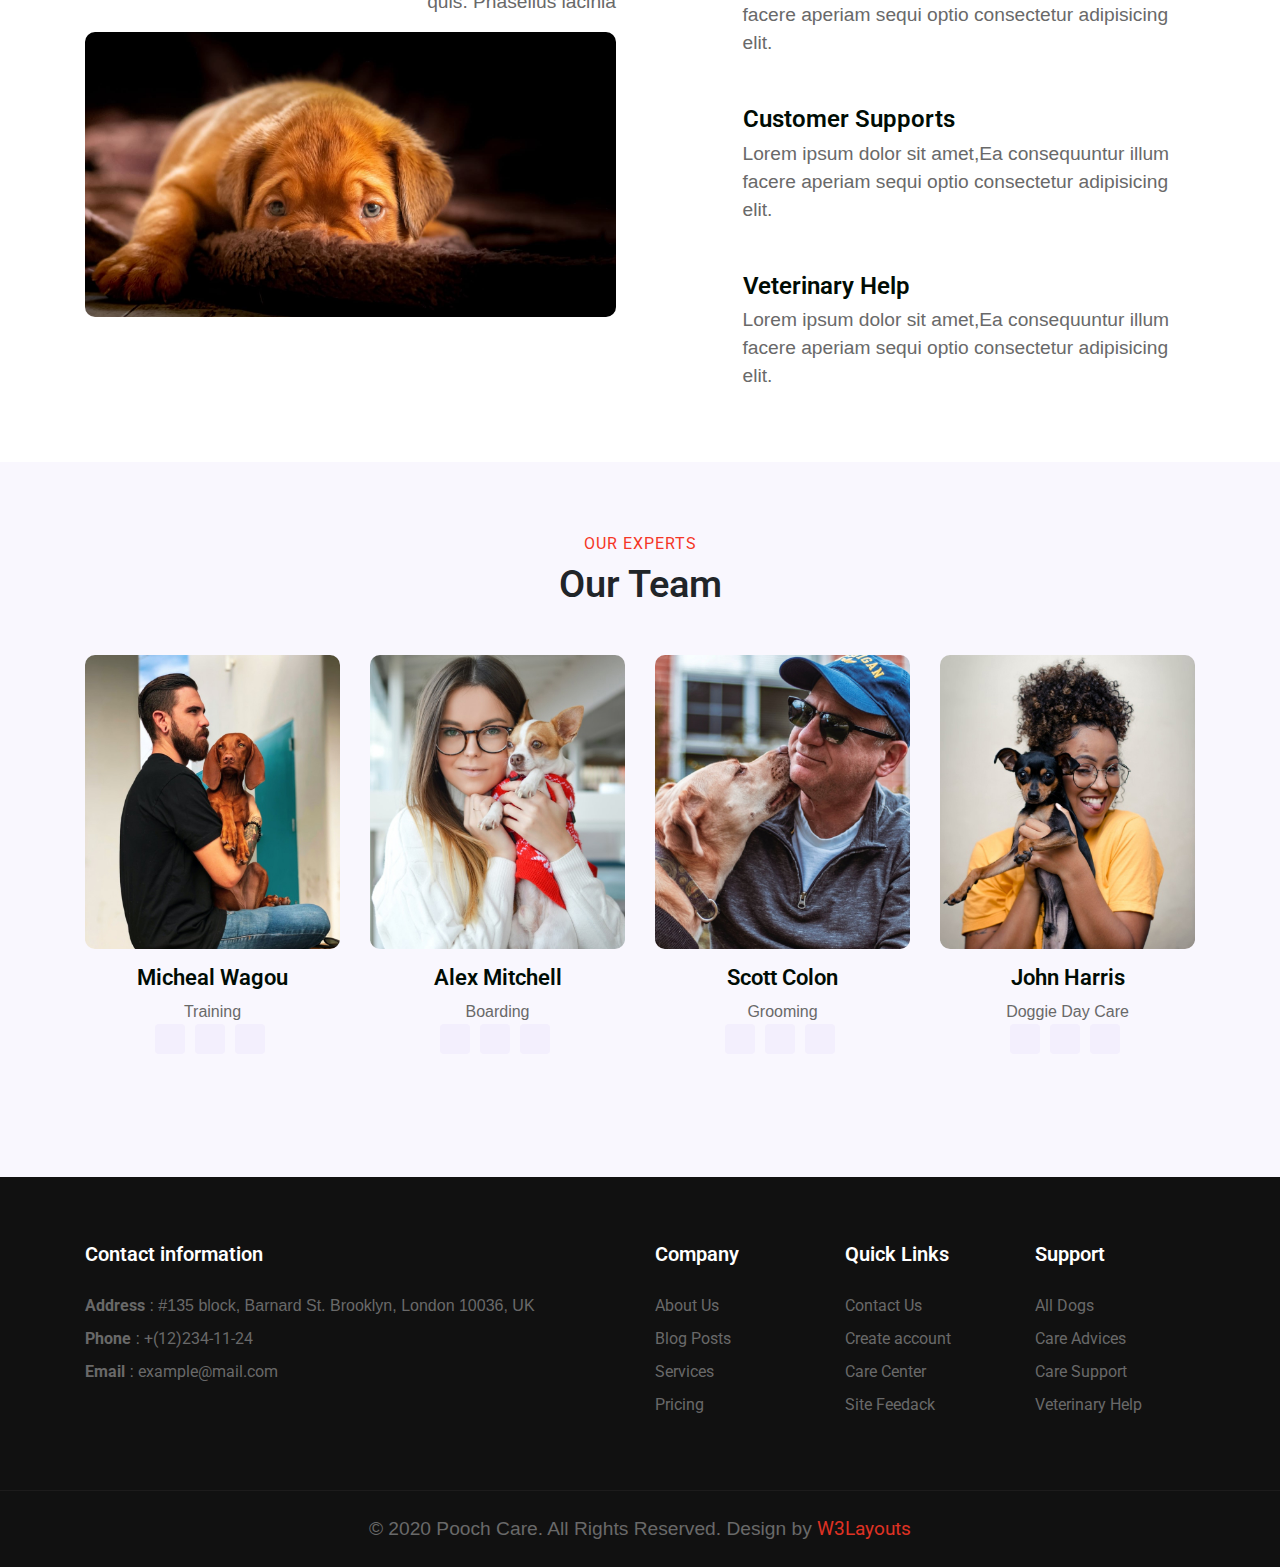
==== commit 383160da: "update blog" ====
--- a/about.html
+++ b/about.html
@@ -387,6 +387,26 @@
       </div>
     </footer>
 
+    <button id="totop" title="Go to top" style="display: block;" onclick="topFunction()">
+      ⤴
+    </button>
+    <script class="">
+      window.onscroll = function () {
+        scrollFunction()
+      };
+  
+      function scrollFunction() {
+        if (document.body.scrollTop > 20 || document.documentElement.scrollTop > 20) {
+          document.getElementById("totop").style.display = "block";
+        } else {
+          document.getElementById("totop").style.display = "none";
+        }
+      }
+      function topFunction() {
+        document.body.scrollTop = 0;
+        document.documentElement.scrollTop = 0;
+      }
+    </script>
   </section>
   
 <!-- jquery -->
--- a/css/about.css
+++ b/css/about.css
@@ -269,4 +269,22 @@
 .footer .footer-list ul li a:hover{
     text-decoration: underline;
     color: #ffffff;
+}
+.footer #totop{
+    position: fixed;
+    bottom: 90px;
+    right: 15px;
+    z-index: 99;
+    font-size: 18px;
+    border: none;
+    outline: none;
+    cursor: pointer;
+    color: #fff;
+    width: 48px;
+    height: 48px;
+    background: #189A46;
+    padding: 0;
+    line-height: 36px;
+    border-radius: 50px;
+    transition: 0.3s ease-out;
 }